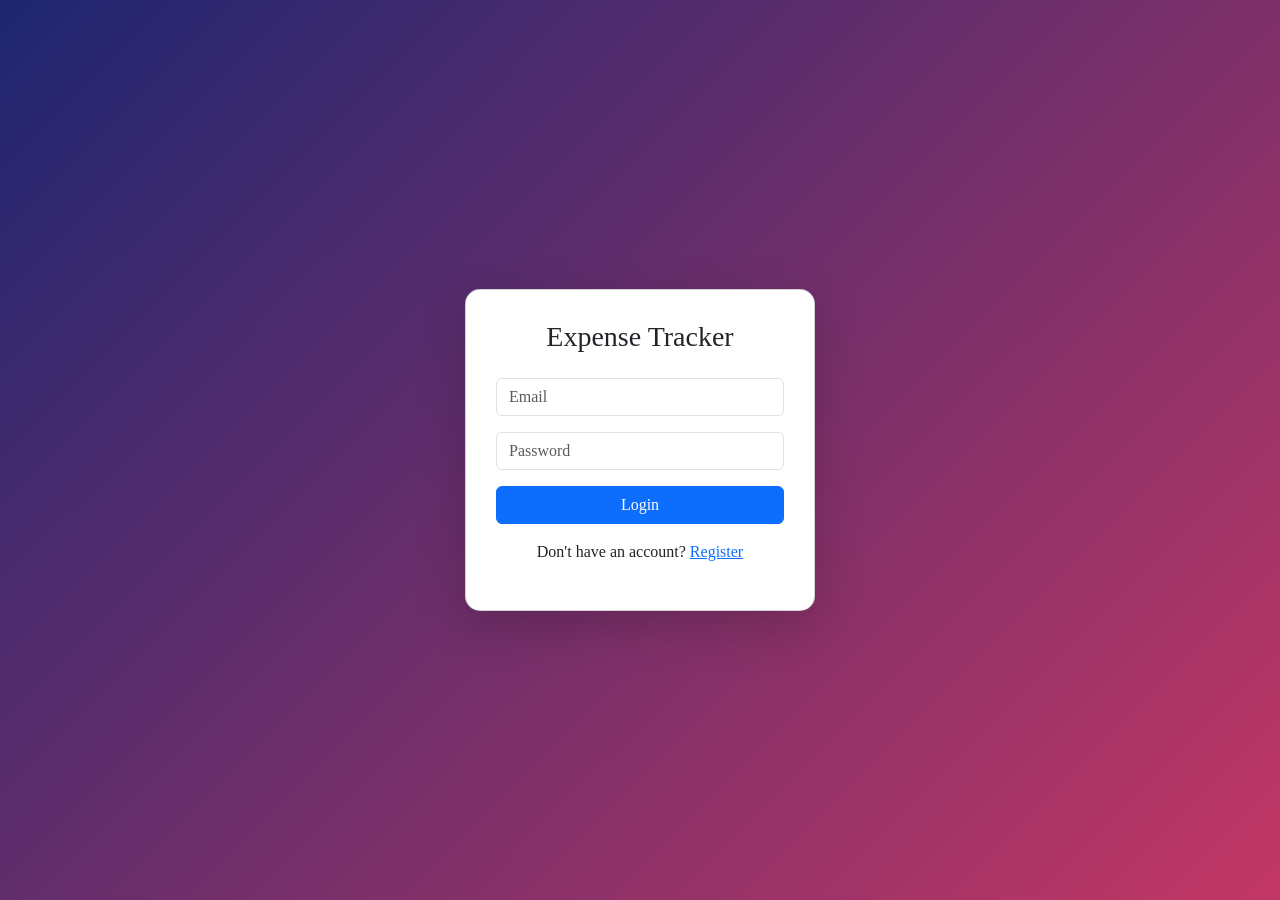
==== src/main/resources/static/login.html @ cf5bd09b "Updated dashboard: Edit/Delete buttons and highlight high-value expenses" ====
<!DOCTYPE html>
<html>
<head>
<title>Login | Expense Tracker</title>

<link href="https://cdn.jsdelivr.net/npm/bootstrap@5.3.2/dist/css/bootstrap.min.css" rel="stylesheet">
<link rel="stylesheet" href="css/style.css">

</head>

<body class="login-body">

<div class="container vh-100 d-flex justify-content-center align-items-center">

<div class="card login-card shadow-lg">

<h3 class="text-center mb-4">Expense Tracker</h3>

<form id="loginForm">

<div class="mb-3">
<input type="email" id="email" class="form-control" placeholder="Email" required>
</div>

<div class="mb-3">
<input type="password" id="password" class="form-control" placeholder="Password" required>
</div>

<button class="btn btn-primary w-100">Login</button>

<p class="text-center mt-3">
Don't have an account?
<a href="register.html">Register</a>
</p>

</form>

</div>

</div>

<script src="js/app.js"></script>

</body>
</html>
---- src/main/resources/static/css/style.css ----
body{
background: linear-gradient(135deg,#667eea,#764ba2);
font-family: 'Segoe UI';
}

.login-body{
background: linear-gradient(135deg,#1d2671,#c33764);
}

.login-card{
width:350px;
padding:30px;
border-radius:15px;
}

.summary-card{
padding:20px;
background:white;
border-radius:10px;
text-align:center;
box-shadow:0 4px 15px rgba(0,0,0,0.2);
}

.high-expense{
background:#ffcccc;
font-weight:bold;
}
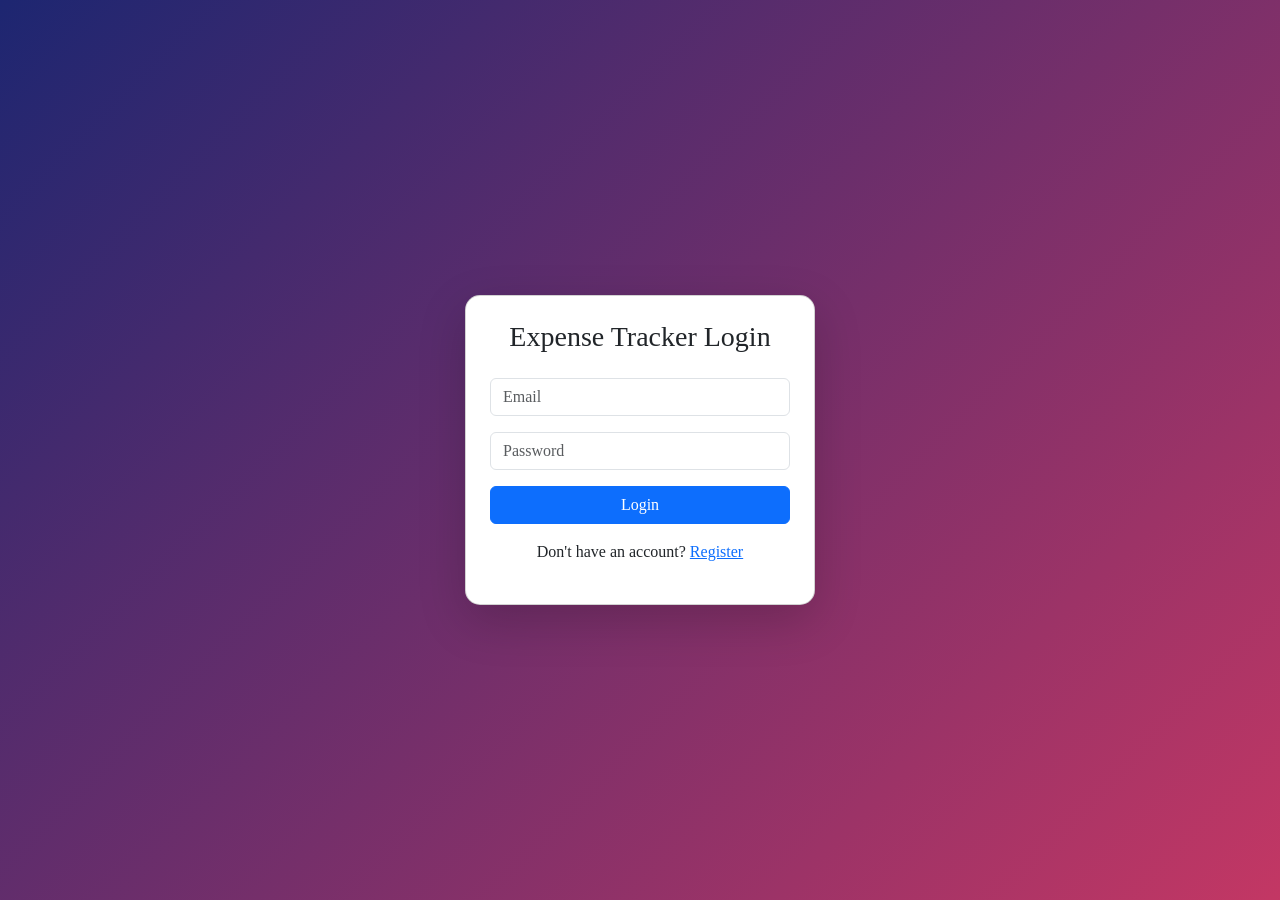
==== commit 0b1f7cdf: "Initial commit - Expense Tracker project" ====
--- a/src/main/resources/static/login.html
+++ b/src/main/resources/static/login.html
@@ -1,45 +1,28 @@
 <!DOCTYPE html>
-<html>
+<html lang="en">
 <head>
-<title>Login | Expense Tracker</title>
-
-<link href="https://cdn.jsdelivr.net/npm/bootstrap@5.3.2/dist/css/bootstrap.min.css" rel="stylesheet">
-<link rel="stylesheet" href="css/style.css">
-
+    <meta charset="UTF-8">
+    <meta name="viewport" content="width=device-width, initial-scale=1.0">
+    <title>Login | Expense Tracker</title>
+    <link href="https://cdn.jsdelivr.net/npm/bootstrap@5.3.2/dist/css/bootstrap.min.css" rel="stylesheet">
+    <link rel="stylesheet" href="css/style.css">
 </head>
-
 <body class="login-body">
 
 <div class="container vh-100 d-flex justify-content-center align-items-center">
-
-<div class="card login-card shadow-lg">
-
-<h3 class="text-center mb-4">Expense Tracker</h3>
-
-<form id="loginForm">
-
-<div class="mb-3">
-<input type="email" id="email" class="form-control" placeholder="Email" required>
-</div>
-
-<div class="mb-3">
-<input type="password" id="password" class="form-control" placeholder="Password" required>
-</div>
-
-<button class="btn btn-primary w-100">Login</button>
-
-<p class="text-center mt-3">
-Don't have an account?
-<a href="register.html">Register</a>
-</p>
-
-</form>
-
-</div>
-
+    <div class="card login-card shadow-lg p-4">
+        <h3 class="text-center mb-4">Expense Tracker Login</h3>
+        <form id="loginForm">
+            <input type="email" id="email" class="form-control mb-3" placeholder="Email" required>
+            <input type="password" id="password" class="form-control mb-3" placeholder="Password" required>
+            <button type="submit" class="btn btn-primary w-100">Login</button>
+            <p class="text-center mt-3">
+                Don't have an account? <a href="register.html">Register</a>
+            </p>
+        </form>
+    </div>
 </div>
 
 <script src="js/app.js"></script>
-
 </body>
 </html>
